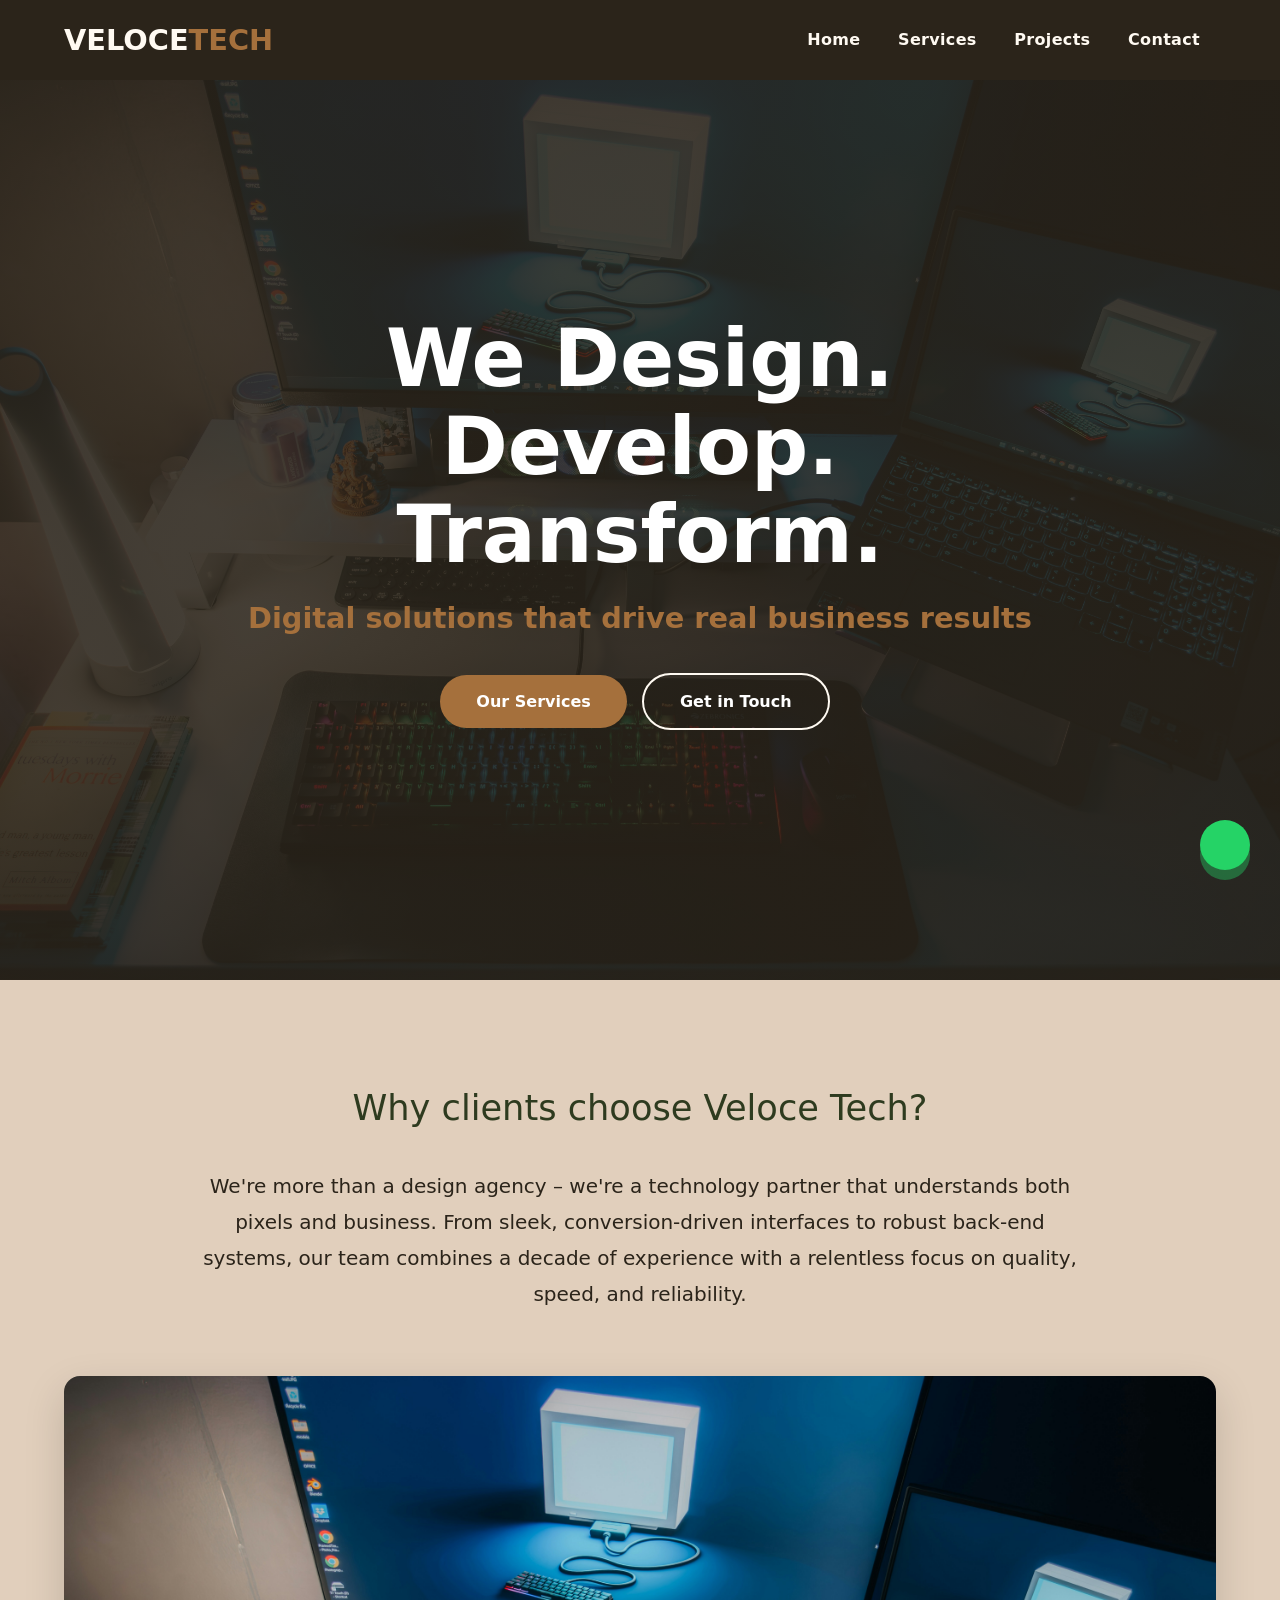
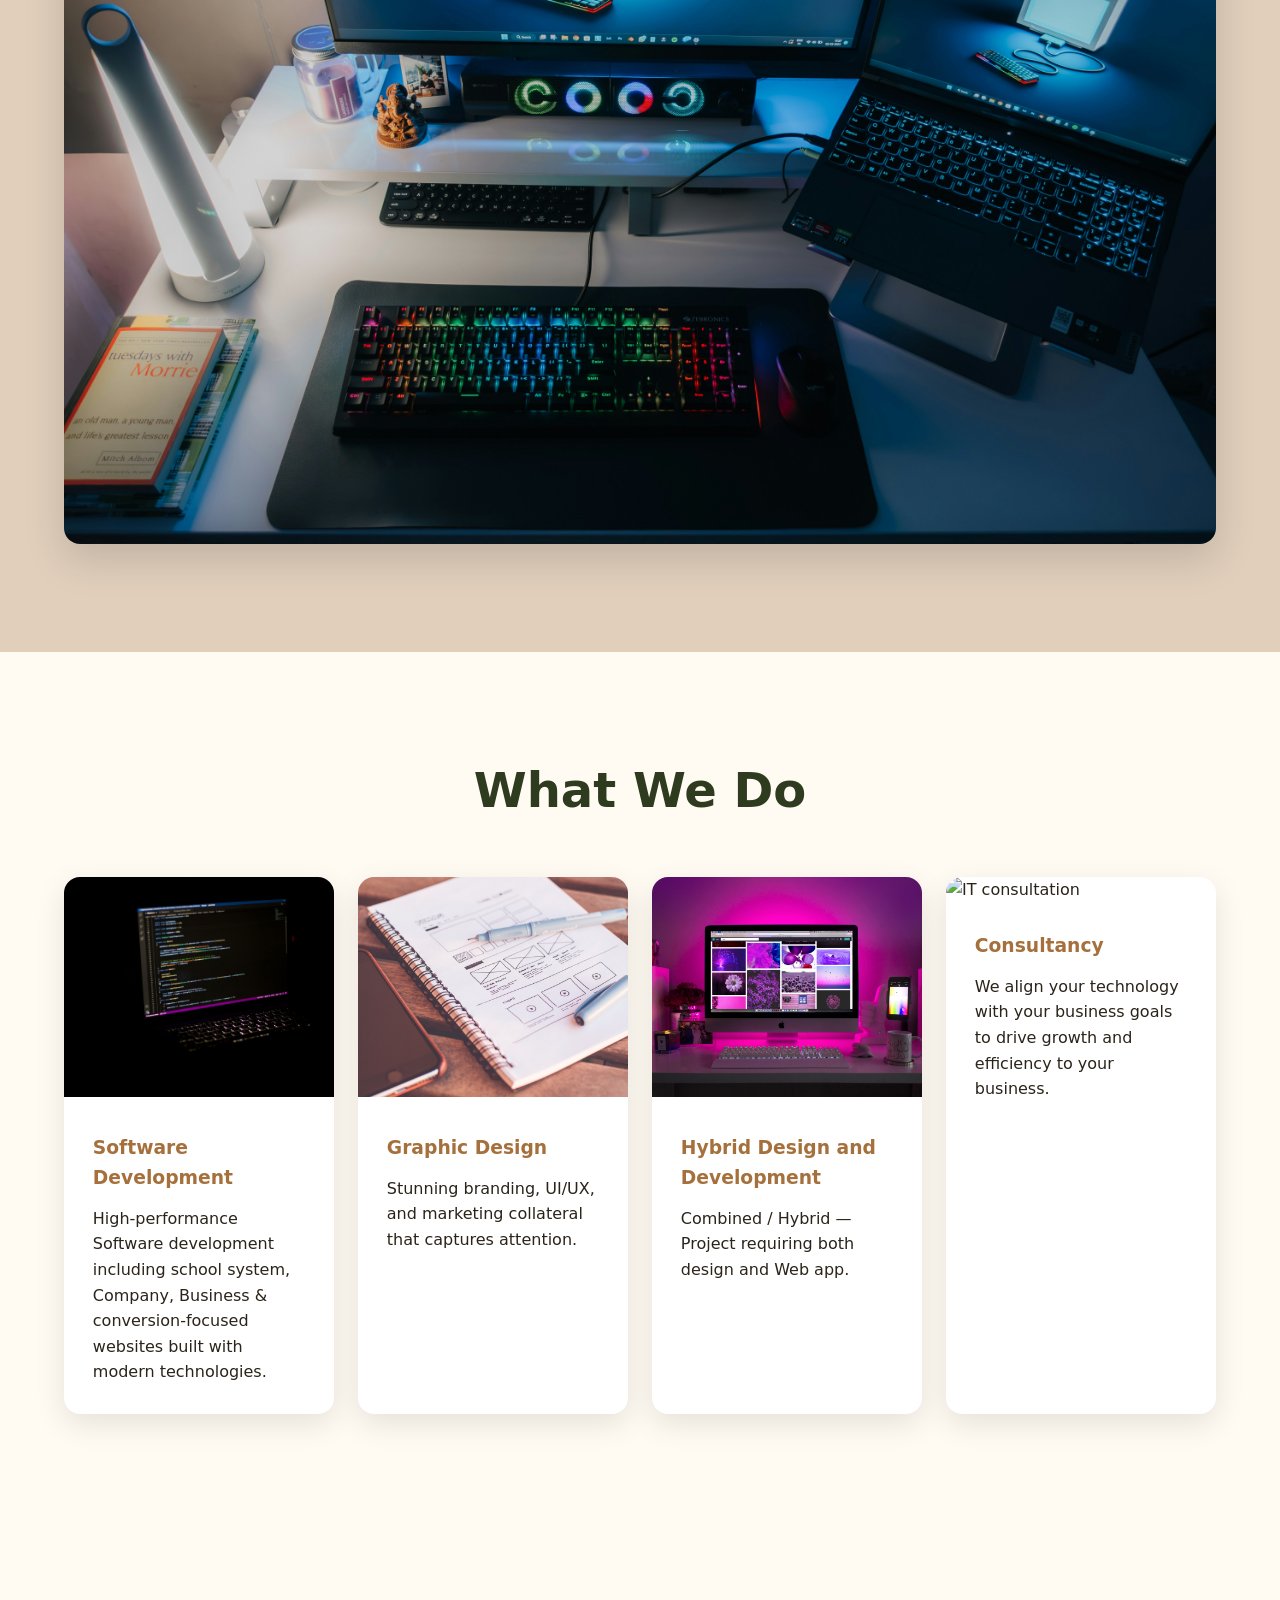
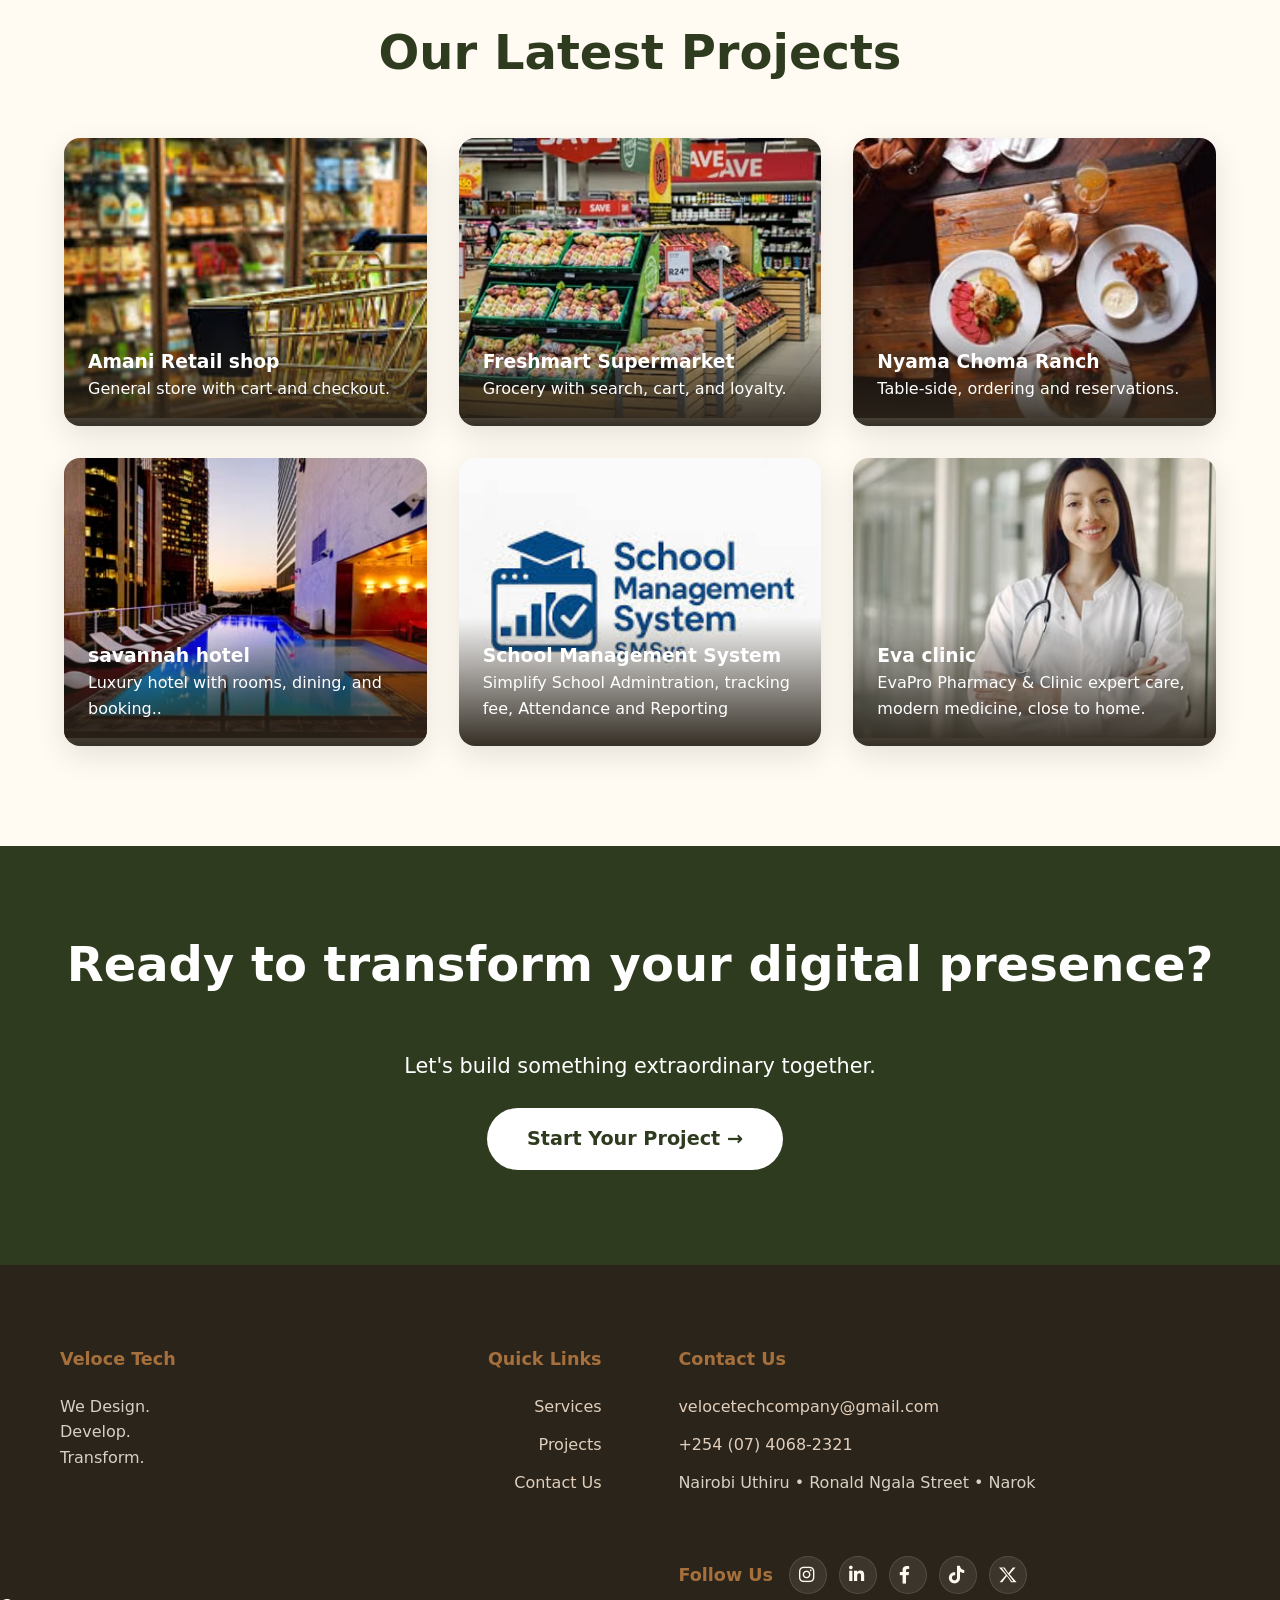
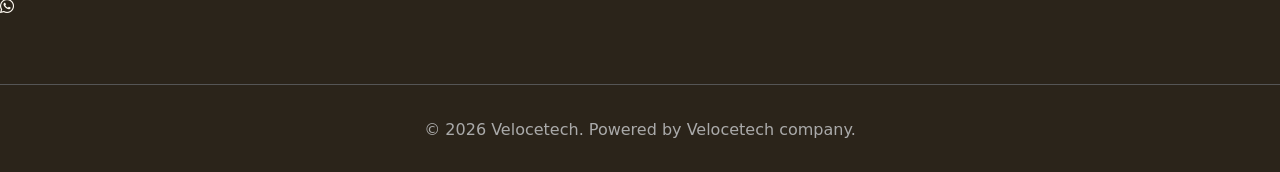
==== index.html @ a3a19975 "Update index.html" ====
<!DOCTYPE html>
<html lang="en">
    <head>
        <meta charset="UTF-8">
        <meta name="viewport" content="width=device-width, initial-scale=1.0">

        
        <!--PRIMARY SEO-->
        <title>Veloce Tech Company</title>
        <meta name="description" content="Veloce Tech delivers custom website development, graphic design, and digital transformation. Modern web solutions for African businesses." />
        <meta name="keywords" content="web development, graphic design, digital agency, Kenya, Nairobi, website design, Veloce Tech" />
        <meta name="author" content="Veloce Tech Company"/>
        <meta name="robots" content="index, follow" />
        <link rel="canonical" href="https://velocetechcompany.com/" />
        <link rel="icon" type="image/jpeg" href="images/veloce log (1).jpeg">
        <!-- Open Graph / Facebook -->
        <meta property="og:title" content="Veloce Tech · Digital Innovation Studio" />
        <meta property="og:description" content="Custom websites, graphic design, and digital transformation. We build beautiful, functional experiences that drive results." />
        <meta property="og:type" content="website" />
        <meta property="og:url" content="https://velocetechcompany.com/" />
        <meta property="og:image" content="images/images/veloce log (1).jpeg" />
        <!-- Twitter Card -->
        <meta name="twitter:card" content="summary_large_image" />
        <meta name="twitter:title" content="Veloce Tech · Digital Innovation Studio" />
        <meta name="twitter:description" content="Modern website design, development, and branding. Let's build your digital presence." />
        <meta name="twitter:image" content="images/images/veloce log (1).jpeg" />
        <!-- Structured Data -->
        <script type="application/ld+json">
      {
      "@context": "https://schema.org",
      "@type": "Organization",
      "name": "Veloce Tech Company",
      "url": "https://velocetechcompany.com/",
      "description": "Veloce Tech delivers custom website development, graphic design, and digital transformation solutions.",
      "sameAs": []
     }
      </script>
      <link href="https://fonts.googleapis.com/css2?family=Playfair+Display:wght@400;500;600;700;800;900&family=Poppins:wght@300;400;500;600;700&display=swap" rel="stylesheet">
      <link rel="stylesheet" href="https://cdnjs.cloudflare.com/ajax/libs/font-awesome/6.0.0-beta3/css/all.min.css">
      <link rel="icon" type="image/jpeg" href="images/veloce log (1).jpeg">
      <link rel="apple-touch-icon" href="images/veloce log (1).jpeg">
      <link rel="stylesheet" href="style.css">

    </head>
    <body>
        <!-- NAVBAR -->
        <header>
            <nav>
                <a href="index.html" class="logo">VELOCE<span>TECH</span></a>
                
                <ul class="nav-links">
                    <li><a href="index.html">Home</a></li>
                    <li><a href="#services">Services</a></li>
                    <li><a href="#projects">Projects</a></li>
                    <li><a href="contact.html">Contact</a></li>
                </ul>
                
                <div class="hamburger" onclick="toggleMobileMenu()">☰</div>
            </nav>
            
            <!-- Mobile Menu -->
            <div class="mobile-menu" id="mobileMenu" style="display:none;">
                <ul>
                    <li><a href="index.html" onclick="toggleMobileMenu()">Home</a></li>
                    <li><a href="#services" onclick="toggleMobileMenu()">Services</a></li>
                    <li><a href="#projects" onclick="toggleMobileMenu()">Projects</a></li>
                    <li><a href="contact.html" onclick="toggleMobileMenu()">Contact</a></li>
                </ul>
            </div>
        </header>

        <!-- HERO -->
        <section class="hero">
            <div class="hero-content">
                <h1>We Design.<br>Develop.<br>Transform.</h1>
                <p class="slogan">Digital solutions that drive real business results</p>
                <div>
                    <a href="#services" class="cta-btn">Our Services</a>
                    <a href="contact.html" class="cta-btn outline">Get in Touch</a>
                </div>
            </div>
        </section>

        <!-- WHY CHOOSE US -->
        <section class="why-section">
            <div class="why-title">Why clients choose Veloce Tech?</div>
            <p style="max-width: 900px; margin: 0 auto 4rem; text-align: center; font-size: 1.25rem; line-height: 1.8;">
                We're more than a design agency – we're a technology partner that understands both pixels and business. 
                From sleek, conversion-driven interfaces to robust back-end systems, our team combines a decade of experience 
                with a relentless focus on quality, speed, and reliability.
            </p>
            
            <div style="text-align:center;">
                <img src="images/bigimage.jpg" alt="Team working" style="max-width:100%; border-radius:16px; box-shadow:0 15px 40px rgba(0,0,0,0.15);">
            </div>
        </section>

        <!-- WHAT WE DO -->
        <section id="services">
            <h2>What We Do</h2>
            <div class="services-grid">
                <div class="service-card">
                    <img src="images/software.jpg" alt="Web Development">
                    <div class="card-content">
                        <h3 style="color:var(--accent); margin-bottom:0.8rem;">Software Development</h3>
                        <p>High-performance Software development including school system, Company, Business & conversion-focused websites built with modern technologies.</p>
                    </div>
                </div>
                
                <div class="service-card">
                    <img src="images/graphic.avif" alt="Graphic Design">
                    <div class="card-content">
                        <h3 style="color:var(--accent); margin-bottom:0.8rem;">Graphic Design</h3>
                        <p>Stunning branding, UI/UX, and marketing collateral that captures attention.</p>
                    </div>
                </div>
                
                <div class="service-card">
                    <img src="images/combined hybrid.avif" alt="Digital Transformation">
                    <div class="card-content">
                        <h3 style="color:var(--accent); margin-bottom:0.8rem;">Hybrid Design and Development</h3>
                        <p>Combined / Hybrid — Project requiring both design and Web app.</p>
                    </div>
                </div>
                <div class="service-card">
                    <img src="https://encrypted-tbn0.gstatic.com/images?q=tbn:ANd9GcTPv1HpSyHPZezqAM5Tgz5zdzbuOzQ2JMNt_2i53rzcEA&s=10" alt="IT consultation">
                    <div class="card-content">
                        <h3 style="color:var(--accent); margin-bottom:0.8rem;">Consultancy</h3>
                        <p>We align your technology with your business goals to drive growth and efficiency to your business.</p>
                    </div>
                </div>
            </div>
        </section>

        <!-- LATEST PROJECTS -->
        <section class="projects" id="projects">
            <h2>Our Latest Projects</h2>
            <div class="projects-grid">
                <div class="project-card">
                    <a href="https://velocetech254.github.io/velocetecompany/amani-retail.html "><img src="images/aman.jpg" alt="Project 1"></a>
                    <div class="project-overlay">
                        <h3>Amani Retail shop</h3>
                        <p>General store with cart and checkout.</p>
                    </div>
                </div>
                
                <div class="project-card">
                    <a href="https://velocetech254.github.io/velocetecompany/freshmart.html"><img src="images/freshmartssuper.avif" alt="Project 2"></a>
                    <div class="project-overlay">
                        <h3>Freshmart Supermarket</h3>
                        <p>Grocery with search, cart, and loyalty.</p>
                    </div>
                </div>
                
                <div class="project-card">
                    <a href="https://velocetech254.github.io/velocetecompany/nyamachoma-ranch.html"><img src="images/nyamachoma point.avif" alt="Project 3"></a>
                    <div class="project-overlay">
                      <h3>Nyama Choma Ranch</h3>
                       <p>Table-side, ordering and reservations.</p>
                    </div>
                </div>


                <div class="project-card">
                    <a href="./Savannah-Pride-Hotel.html"><img src="images/savvana.avif" alt="Project 3"></a>
                    <div class="project-overlay">
                      <h3>savannah hotel</h3>
                       <p>Luxury hotel with rooms, dining, and booking..</p>
                    </div>
                </div>


                <div class="project-card">
                    <a href="https://edjacra.github.io/SchoolPro-Ke---Website---Copy/index.html"><img src="images/schoolSoftware.jpg" alt="Project 3"></a>
                    <div class="project-overlay">
                      <h3>School Management System</h3>
                       <p>Simplify School Admintration, tracking fee, Attendance and Reporting</p>
                    </div>
                </div>


                <div class="project-card">
                    <a href="./Afya-First-Hospital.html"><img src="images/hospital.avif" alt="Project 3"></a>
                    <div class="project-overlay">
                      <h3>Eva clinic</h3>
                       <p>EvaPro Pharmacy & Clinic expert care, modern medicine, close to home.</p>
                    </div>
                </div>


            </div>
        </section>

        <!-- CTA -->
        <section style="background:var(--green); color:white; text-align:center; padding:80px 5%;">
            <h2 style="color:white;">Ready to transform your digital presence?</h2>
            <p style="font-size:1.3rem; max-width:700px; margin:1.5rem auto;">Let's build something extraordinary together.</p>
            <a href="contact.html" class="cta-btn" style="background:white; color:var(--green); font-size:1.2rem; padding:16px 40px;">Start Your Project →</a>
        </section>

        <!-- FOOTER -->
        <footer>
            <div class="footer-content">
                <div class="footer-column">
                    <div class="footer-col">
                        <h3>Veloce Tech</h3>
                        <p>We Design.<br>Develop.<br>Transform.</p>
                    </div>
                    
                    <div class="footer-col">
                        <h3>Quick Links</h3>
                        <a href="#services">Services</a>
                        <a href="#projects">Projects</a>
                        <a href="contact.html">Contact Us</a>
                    </div>
                </div>

                <div class="footer-column">
                    <div class="footer-col">
                        <h3>Contact Us</h3>
                        <a href="mailto:velocetechcompany@gmail.com">velocetechcompany@gmail.com</a>
                        <a href="tel:+15551234567">+254 (07) 4068-2321</a>
                        <p>Nairobi Uthiru • Ronald Ngala Street • Narok</p>
                    </div>
                    
                    <div class="footer-col social-links">
                        <h3>Follow Us</h3>
                        <div class="social-icons">
                            <a href="https://www.instagram.com/velocetechcompany?igsh=dmxqd3Q2dGJ6Z2Np" aria-label="Instagram" target="_blank" rel="noopener noreferrer"><i class="fab fa-instagram"></i></a>
                            <a href="https://www.linkedin.com/posts/veloce-tech-company-linkedin-share-7455448643618140160-vapZ?utm_source=social_share_send&utm_medium=android_app&rcm=ACoAAFiPNXwBYVhj-1yFKb8E-V6tyEZtts3UXaU&utm_campaign=whatsapp" aria-label="LinkedIn" target="_blank" rel="noopener noreferrer"><i class="fab fa-linkedin-in"></i></a>
                            <a href="https://www.facebook.com/profile.php?id=61576404231383" aria-label="Facebook" target="_blank" rel="noopener noreferrer"><i class="fab fa-facebook-f"></i></a>
                            <a href="https://www.tiktok.com/@veloce_tech" aria-label="TikTok" target="_blank" rel="noopener noreferrer"><i class="fab fa-tiktok"></i></a>
                            <a href="https://x.com/veloce_tech" aria-label="X" target="_blank" rel="noopener noreferrer">
                                <svg class="x-icon" viewBox="0 0 24 24" aria-hidden="true" focusable="false">
                                    <path d="M18.901 2h3.68l-8.04 9.19L24 22h-7.406l-5.8-8.514L4.47 22H.79l8.61-9.84L0 2h7.594l5.243 7.766L18.901 2Zm-1.29 18.77h2.039L6.08 3.15H3.936l13.675 17.62Z"/>
                                </svg>
                            </a>
                        </div>
                    </div>
                </div>
            </div>


                <a href="https://wa.me/254740682321?text=Hello%20Veloce%20Tech%20Company%2C%20I%20would%20like%20to%20inquire%20about%20your%20services."
                  class="whatsapp-float"
                  target="_blank"
                  rel="noopener noreferrer">
                </a>
                <i class="fab fa-whatsapp"></i>

            <div class="copyright">
                © 2026 Velocetech. Powered by Velocetech company.
            </div>
        </footer>

        <script>
            function toggleMobileMenu() {
                const menu = document.getElementById('mobileMenu');
                if (menu.style.display === 'none' || menu.style.display === '') {
                    menu.style.display = 'block';
                } else {
                    menu.style.display = 'none';
                }
            }
            
            // Close mobile menu when clicking outside
            document.addEventListener('click', function(e) {
                const menu = document.getElementById('mobileMenu');
                const hamburger = document.querySelector('.hamburger');
                if (!menu.contains(e.target) && !hamburger.contains(e.target)) {
                    menu.style.display = 'none';
                }
            });
            
            // Smooth scrolling
            document.querySelectorAll('a[href^="#"]').forEach(anchor => {
                anchor.addEventListener('click', function(e) {
                    if (this.getAttribute('href') !== '#') {
                        e.preventDefault();
                        const target = document.querySelector(this.getAttribute('href'));
                        if (target) {
                            target.scrollIntoView({
                                behavior: 'smooth'
                            });
                        }
                    }
                });
            });
        </script>
    </body>
</html>
---- style.css ----
:root {
    --dark: #2B241A;
    --light: #FFFAF2;
    --beige: #E1CFBC;
    --green: #2E3B1F;
    --accent: #A5703C;
}

* {
    margin: 0;
    padding: 0;
    box-sizing: border-box;
}

body {
    font-family: 'Segoe UI', system-ui, sans-serif;
    background-color: var(--light);
    color: var(--dark);
    line-height: 1.6;
}

header {
    background-color: var(--dark);
    color: var(--light);
    position: sticky;
    top: 0;
    z-index: 1000;
}

nav {
    max-width: 1400px;
    margin: 0 auto;
    padding: 1rem 5%;
    display: flex;
    justify-content: space-between;
    align-items: center;
}

.logo {
    display: flex;
    align-items: center;
    font-size: 1.8rem;
    font-weight: 800;
    color: var(--light);
    text-decoration: none;
}

.logo span {
    color: var(--accent);
}

.nav-links {
    display: flex;
    align-items: center;
    gap: 0.35rem;
    list-style: none;
}

.nav-links li {
    display: flex;
}

.nav-links a {
    position: relative;
    padding: 0.7rem 1rem;
    color: var(--light);
    text-decoration: none;
    font-weight: 600;
    letter-spacing: 0.02em;
    border-radius: 8px;
    transition: color 0.25s ease, background-color 0.25s ease, transform 0.25s ease;
}

.nav-links a:hover,
.nav-links a:focus-visible,
.nav-links a.active {
    color: var(--light);
    background: rgba(165, 112, 60, 0.18);
    transform: translateY(-2px);
}

.nav-links a::after {
    content: "";
    position: absolute;
    left: 1rem;
    right: 1rem;
    bottom: 0.45rem;
    height: 2px;
    border-radius: 2px;
    background: var(--accent);
    transform: scaleX(0);
    transform-origin: center;
    transition: transform 0.25s ease;
}

.nav-links a:hover::after,
.nav-links a:focus-visible::after,
.nav-links a.active::after {
    transform: scaleX(1);
}

.mobile-menu {
    display: none;
    background: rgba(43, 36, 26, 0.98);
    position: absolute;
    top: calc(100% + 0.5rem);
    right: clamp(16px, 5vw, 60px);
    left: auto;
    width: min(260px, calc(100vw - 32px));
    border: 1px solid rgba(255, 255, 255, 0.12);
    border-radius: 12px;
    padding: 0.5rem;
    box-shadow: 0 16px 40px rgba(0,0,0,0.25);
}

.hero {
    background: linear-gradient(rgba(43,36,26,0.85), rgba(43,36,26,0.85)), url('images/bigimage.jpg') center/cover no-repeat;
    height: 100vh;
    min-height: 650px;
    display: flex;
    align-items: center;
    color: white;
    text-align: center;
}

.hero-content {
    max-width: 900px;
    margin: 0 auto;
    padding: 0 5%;
}

.hero h1 {
    font-size: clamp(2.5rem, 8vw, 5rem);
    margin-bottom: 1rem;
    line-height: 1.1;
}

.hero .slogan {
    font-size: 1.8rem;
    color: var(--accent);
    margin-bottom: 2rem;
    font-weight: 600;
}

.cta-btn {
    display: inline-block;
    padding: 14px 36px;
    background: var(--accent);
    color: white;
    border-radius: 50px;
    text-decoration: none;
    font-weight: 600;
    margin: 0 10px 15px 0;
    transition: all 0.3s;
}

.cta-btn:hover {
    transform: translateY(-5px);
    box-shadow: 0 10px 20px rgba(165,112,60,0.3);
}

.cta-btn.outline {
    background: transparent;
    border: 2px solid var(--light);
}

section {
    padding: 100px 5%;
    max-width: 1400px;
    margin: 0 auto;
}

h2 {
    font-size: 3rem;
    text-align: center;
    margin-bottom: 3rem;
    color: var(--green);
}

.why-section {
    background: var(--beige);
}

.why-title {
    font-size: 2.2rem;
    color: var(--green);
    text-align: center;
    margin-bottom: 2rem;
}

.services-grid {
    display: grid;
    grid-template-columns: repeat(4, minmax(0, 1fr));
    gap: 1.5rem;
}

.service-card {
    background: white;
    border-radius: 16px;
    overflow: hidden;
    box-shadow: 0 10px 30px rgba(0,0,0,0.1);
    transition: transform 0.4s;
}

.service-card:hover {
    transform: translateY(-15px);
}

.service-card img {
    width: 100%;
    height: 220px;
    object-fit: cover;
}

.card-content {
    padding: 1.8rem;
}

.projects {
    background: var(--light);
}

.projects-grid {
    display: grid;
    grid-template-columns: repeat(auto-fit, minmax(350px, 1fr));
    gap: 2rem;
}

.project-card {
    border-radius: 16px;
    overflow: hidden;
    box-shadow: 0 10px 30px rgba(0,0,0,0.1);
    position: relative;
}

.project-card img {
    width: 100%;
    height: 280px;
    object-fit: cover;
    transition: transform 0.5s;
}

.project-card:hover img {
    transform: scale(1.08);
}

.project-overlay {
    position: absolute;
    bottom: 0;
    left: 0;
    right: 0;
    background: linear-gradient(transparent, rgba(43,36,26,0.95));
    color: white;
    padding: 1.5rem;
}

footer {
    background: var(--dark);
    color: var(--light);
    padding: clamp(48px, 7vw, 80px) 0 30px;
}

.footer-content {
    width: 100%;
    max-width: 1400px;
    margin: 0 auto;
    padding: 0 clamp(20px, 5vw, 60px);
    display: grid;
    grid-template-columns: minmax(0, 1fr) minmax(0, 1fr);
    gap: clamp(32px, 6vw, 80px);
    align-items: start;
}

.footer-column {
    display: grid;
    grid-template-columns: repeat(0, minmax(0, 1fr));
    gap: clamp(24px, 5vw, 60px);
    align-items: start;
}

.footer-column:first-child {
    grid-template-columns: minmax(0, 1fr) auto;
}

.footer-col {
    min-width: 0;
}

.footer-col h3 {
    color: var(--accent);
    margin-bottom: 1.25rem;
    font-size: 1.1rem;
}

.footer-col a {
    color: var(--beige);
    text-decoration: none;
    display: block;
    margin-bottom: 0.8rem;
    transition: color 0.3s ease, transform 0.3s ease;
}

.footer-col a:hover {
    color: var(--accent);
    transform: translateX(4px);
}

.footer-column:first-child .footer-col:last-child {
    margin-left: auto;
    text-align: right;
}
.social-links {
    display: flex;
    align-items: center;
    gap: 1rem;
}

.social-links h3 {
    margin: 0;
}
.social-links .social-icons {
    display: flex;
    flex-wrap: wrap;
    gap: 0.75rem;
    justify-content: flex-end;
}

.social-links .social-icons a {
    display: inline-flex;
    align-items: center;
    justify-content: center;
    width: 38px;
    height: 38px;
    margin: 0;
    color: var(--light);
    background: rgba(255, 255, 255, 0.08);
    border: 1px solid rgba(255, 255, 255, 0.12);
    border-radius: 50%;
    transform: none;
    transition: background-color 0.25s ease, color 0.25s ease, transform 0.25s ease;
}

.social-links .social-icons a:hover,
.social-links .social-icons a:focus-visible {
    color: var(--accent);
    background: rgba(165, 112, 60, 0.18);
    transform: translateY(-3px);
}

.social-links .social-icons i,
.social-links .social-icons .x-icon {
    width: 1.1rem;
    height: 1.1rem;
    font-size: 1.1rem;
}

.social-links .social-icons .x-icon path {
    fill: currentColor;
}

.footer-col p {
    color: #d7d0c4;
}

.whatsapp-float {
position: fixed;
bottom: 30px;
right: 30px;
display: flex;
flex-direction: column;
gap: 15px;
z-index: 1000;
background: #25d366;
width: 50px;
height: 50px;
border-radius: 50%;
align-items: center;
justify-content: center;
font-size: 2rem;
color: white;
box-shadow: 0 10px rgba(37, 211, 102, 0.4);
transition: 0.3s;
}


.copyright {
    text-align: center;
    margin-top: 4rem;
    padding-top: 2rem;
    border-top: 1px solid #555;
    color: #aaa;
}

.hamburger {
    display: none;
    font-size: 1.8rem;
    cursor: pointer;
    color: var(--light);
}

@media (max-width: 768px) {
    .nav-links {
        display: none;
    }
    
    .hamburger {
        display: block;
    }
    
    .mobile-menu {
        display: block;
    }
    
    .mobile-menu ul {
        list-style: none;
    }
    
    .mobile-menu a {
        display: block;
        padding: 12px 16px;
        color: var(--light);
        border-radius: 8px;
        transition: background-color 0.2s ease, color 0.2s ease;
    }

    .mobile-menu a:hover {
        background: rgba(165, 112, 60, 0.15);
        color: var(--accent);
    }

    .services-grid {
        grid-template-columns: repeat(2, minmax(0, 1fr));
    }

    .service-card img {
        height: 180px;
    }

    .footer-content {
        grid-template-columns: 1fr;
        gap: 2rem;
        padding: 0 20px;
    }

    .footer-column:first-child {
        grid-template-columns: repeat(2, minmax(0, 1fr));
    }

    .footer-column:last-child {
        grid-template-columns: 1fr;
        gap: 2rem;
    }

    .copyright {
        margin-top: 2.5rem;
        padding-inline: 20px;
    }
}
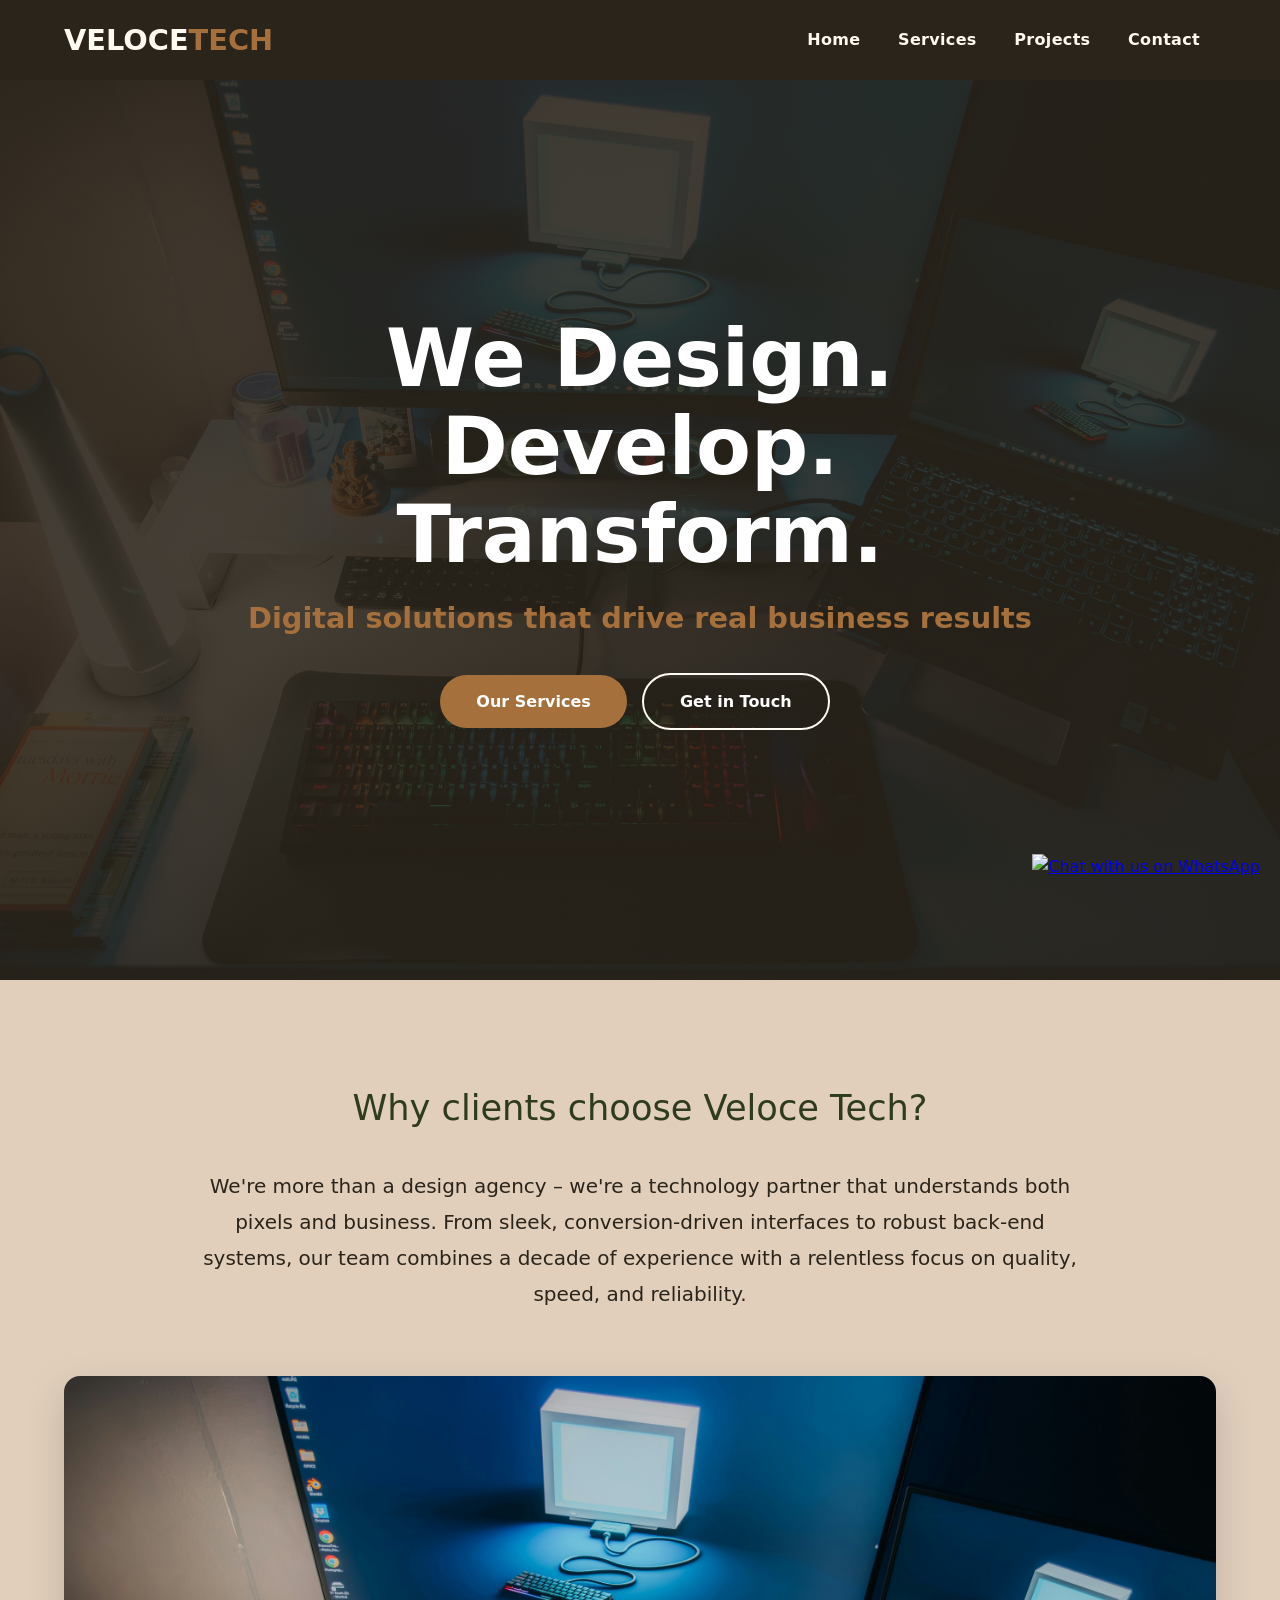
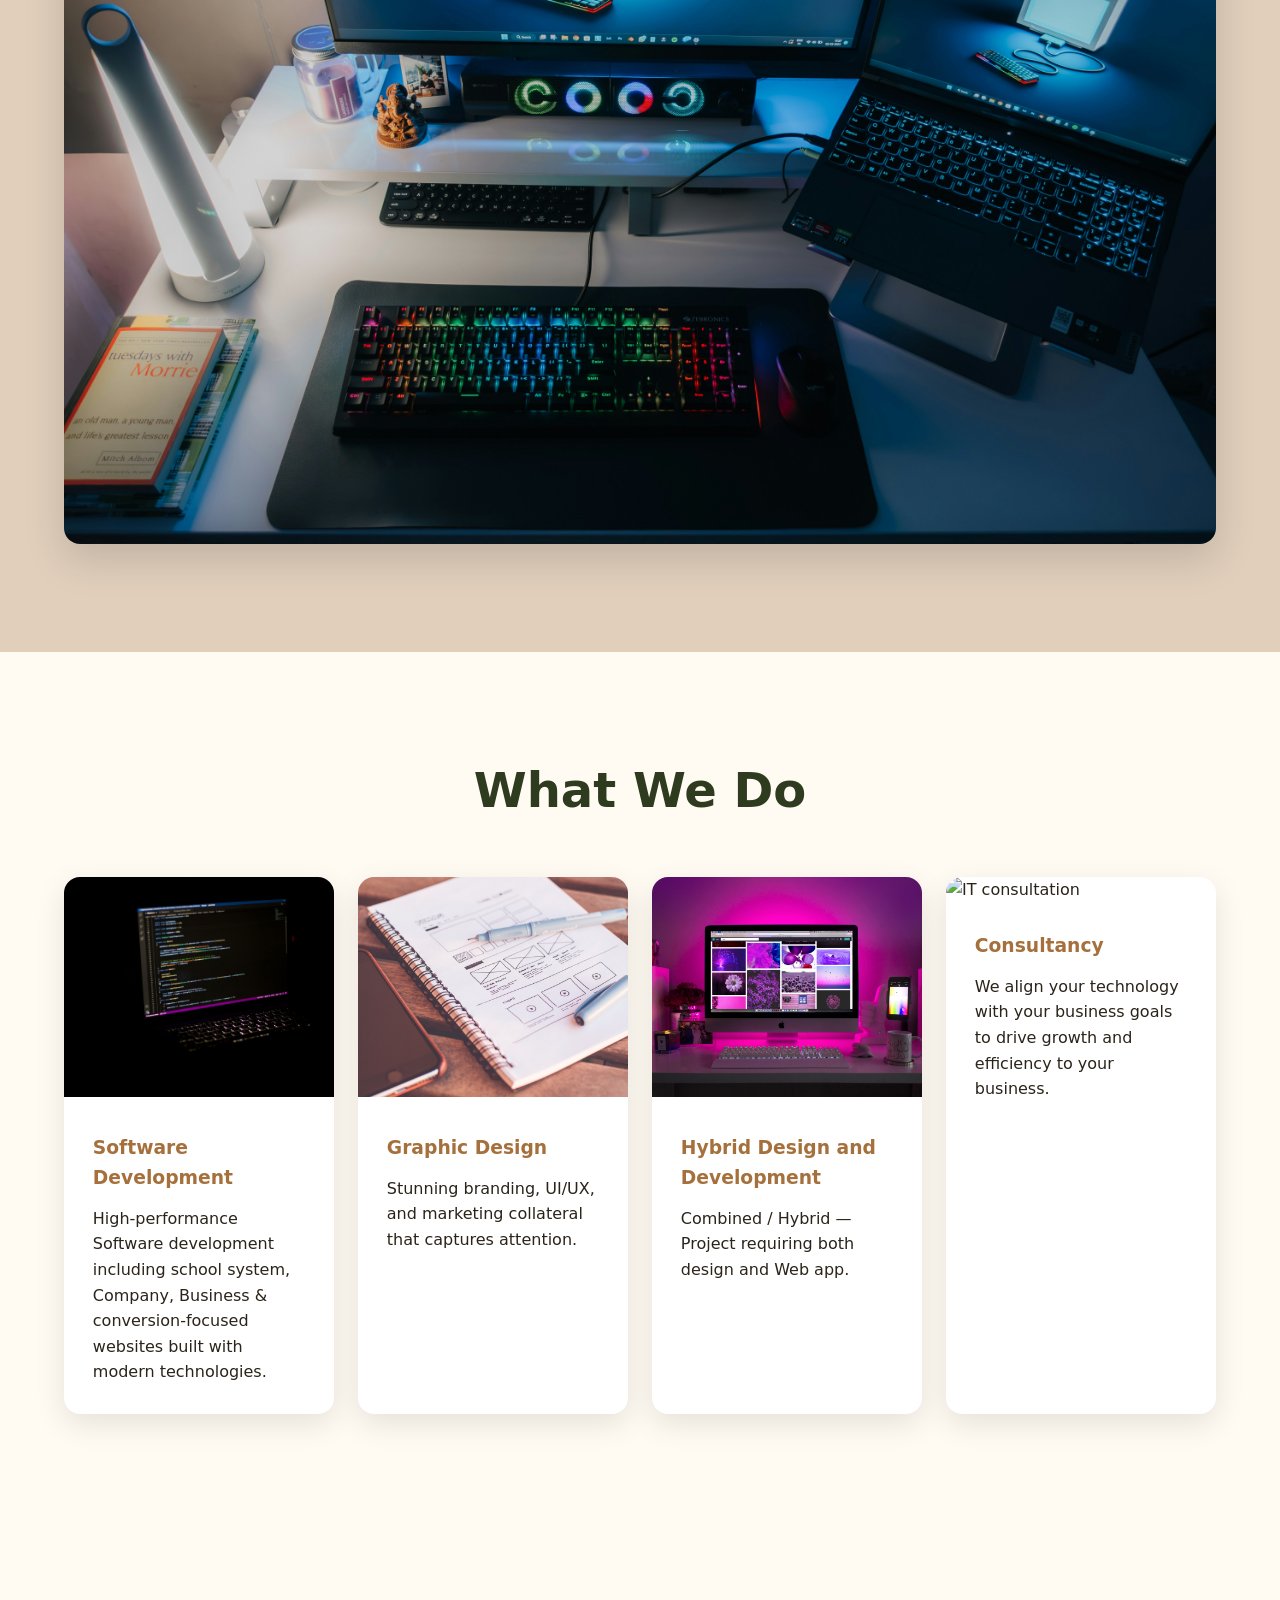
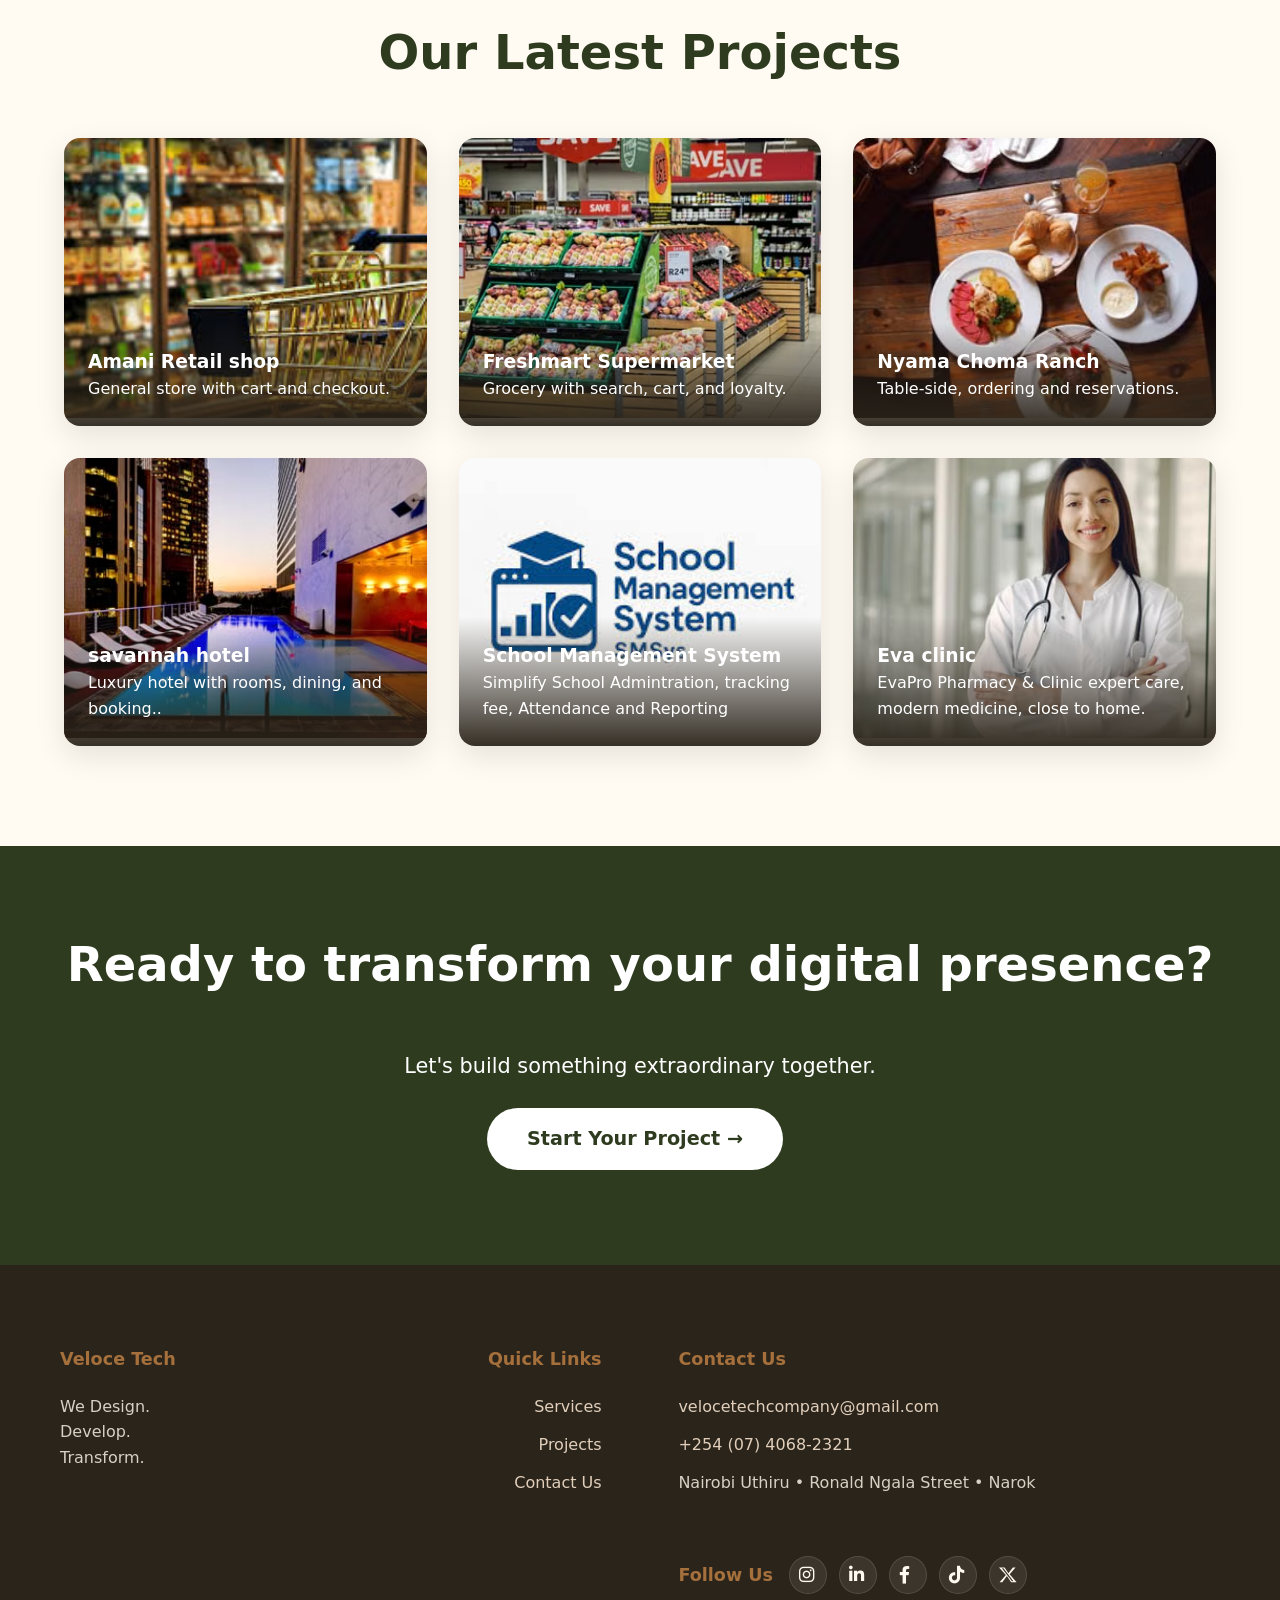
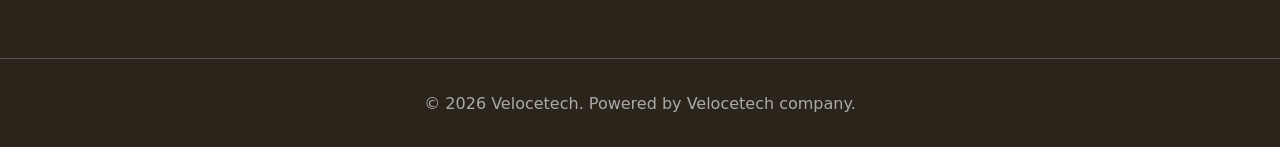
==== commit 02daeefa: "Update index.html" ====
--- a/index.html
+++ b/index.html
@@ -239,15 +239,9 @@
                     </div>
                 </div>
             </div>
-
-
-                <a href="https://wa.me/254740682321?text=Hello%20Veloce%20Tech%20Company%2C%20I%20would%20like%20to%20inquire%20about%20your%20services."
-                  class="whatsapp-float"
-                  target="_blank"
-                  rel="noopener noreferrer">
-                </a>
-                <i class="fab fa-whatsapp"></i>
-
+            <a href="https://wa.me/1234567890" target="_blank" style="position: fixed; bottom: 20px; right: 20px; z-index: 1000;">
+  <img src="https://upload.wikimedia.org/wikipedia/commons/6/6b/WhatsApp.svg" alt="Chat with us on WhatsApp" width="60" height="60">
+</a>
             <div class="copyright">
                 © 2026 Velocetech. Powered by Velocetech company.
             </div>
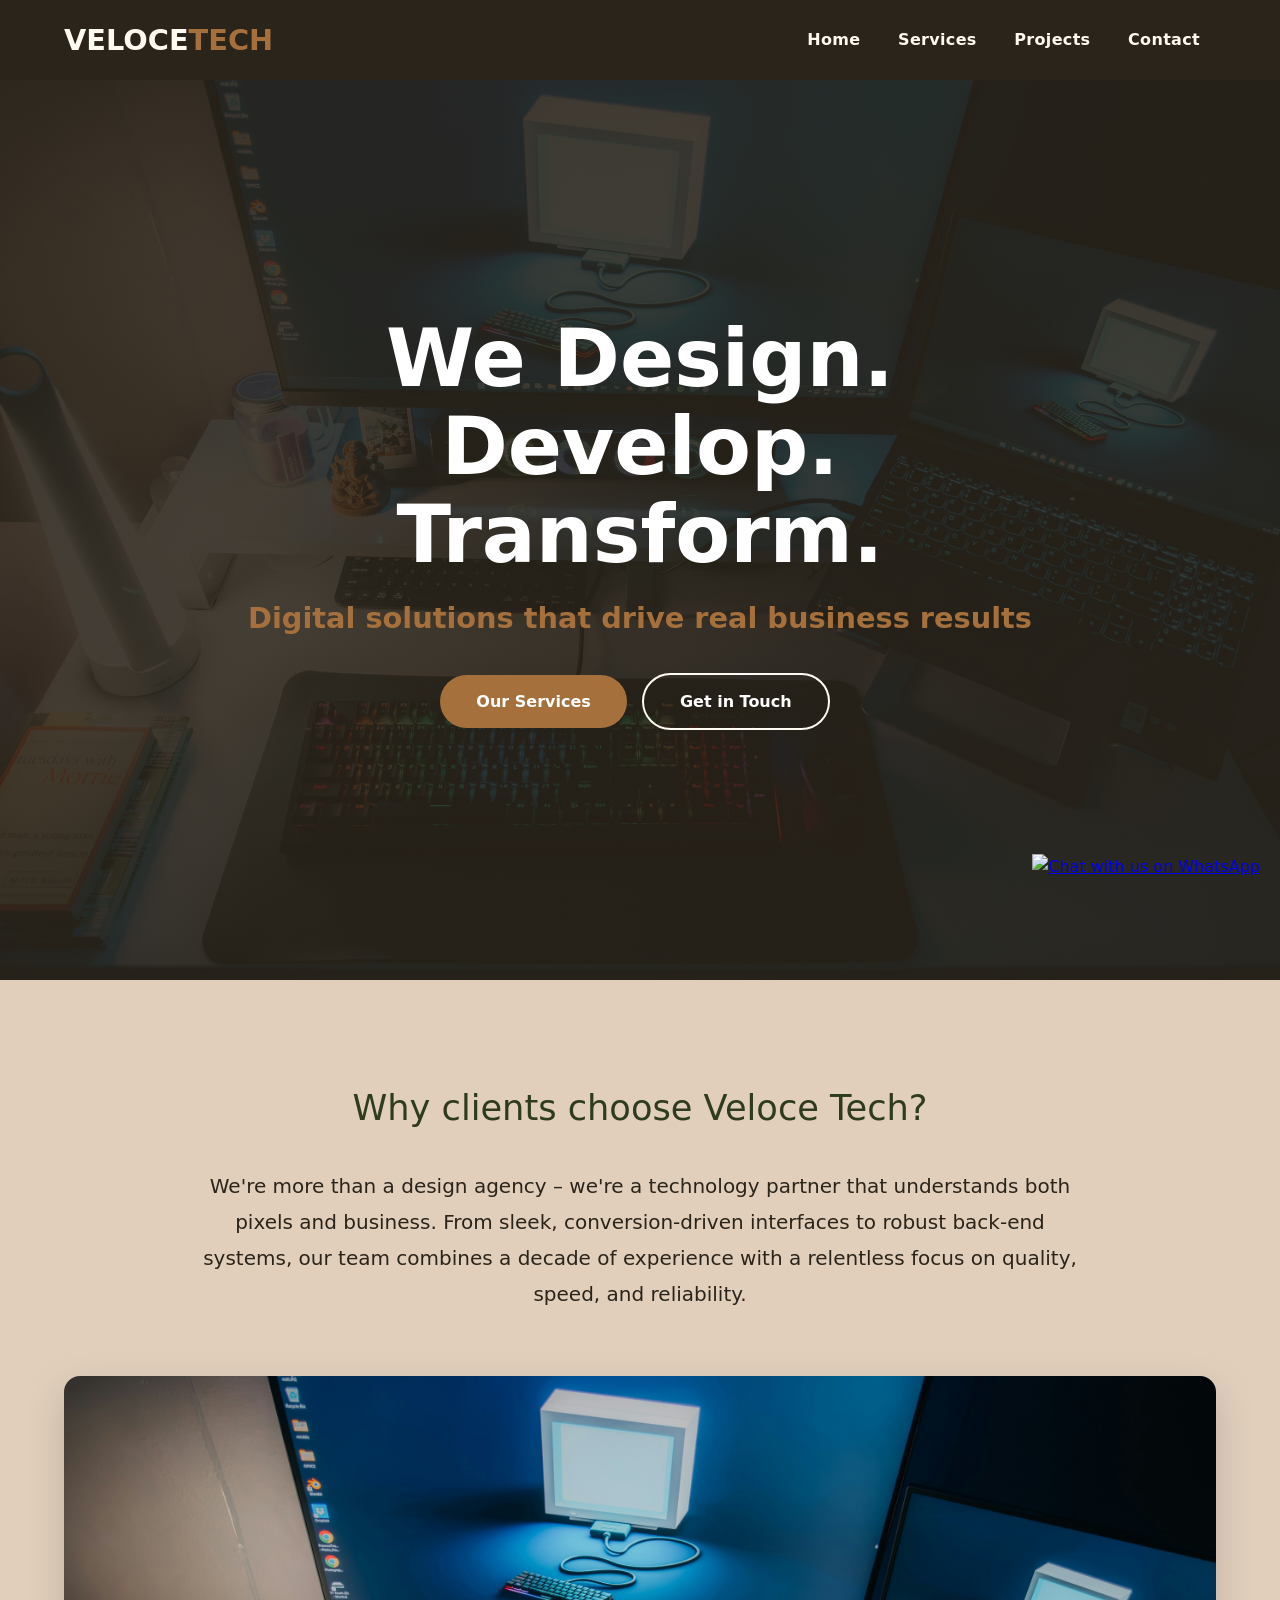
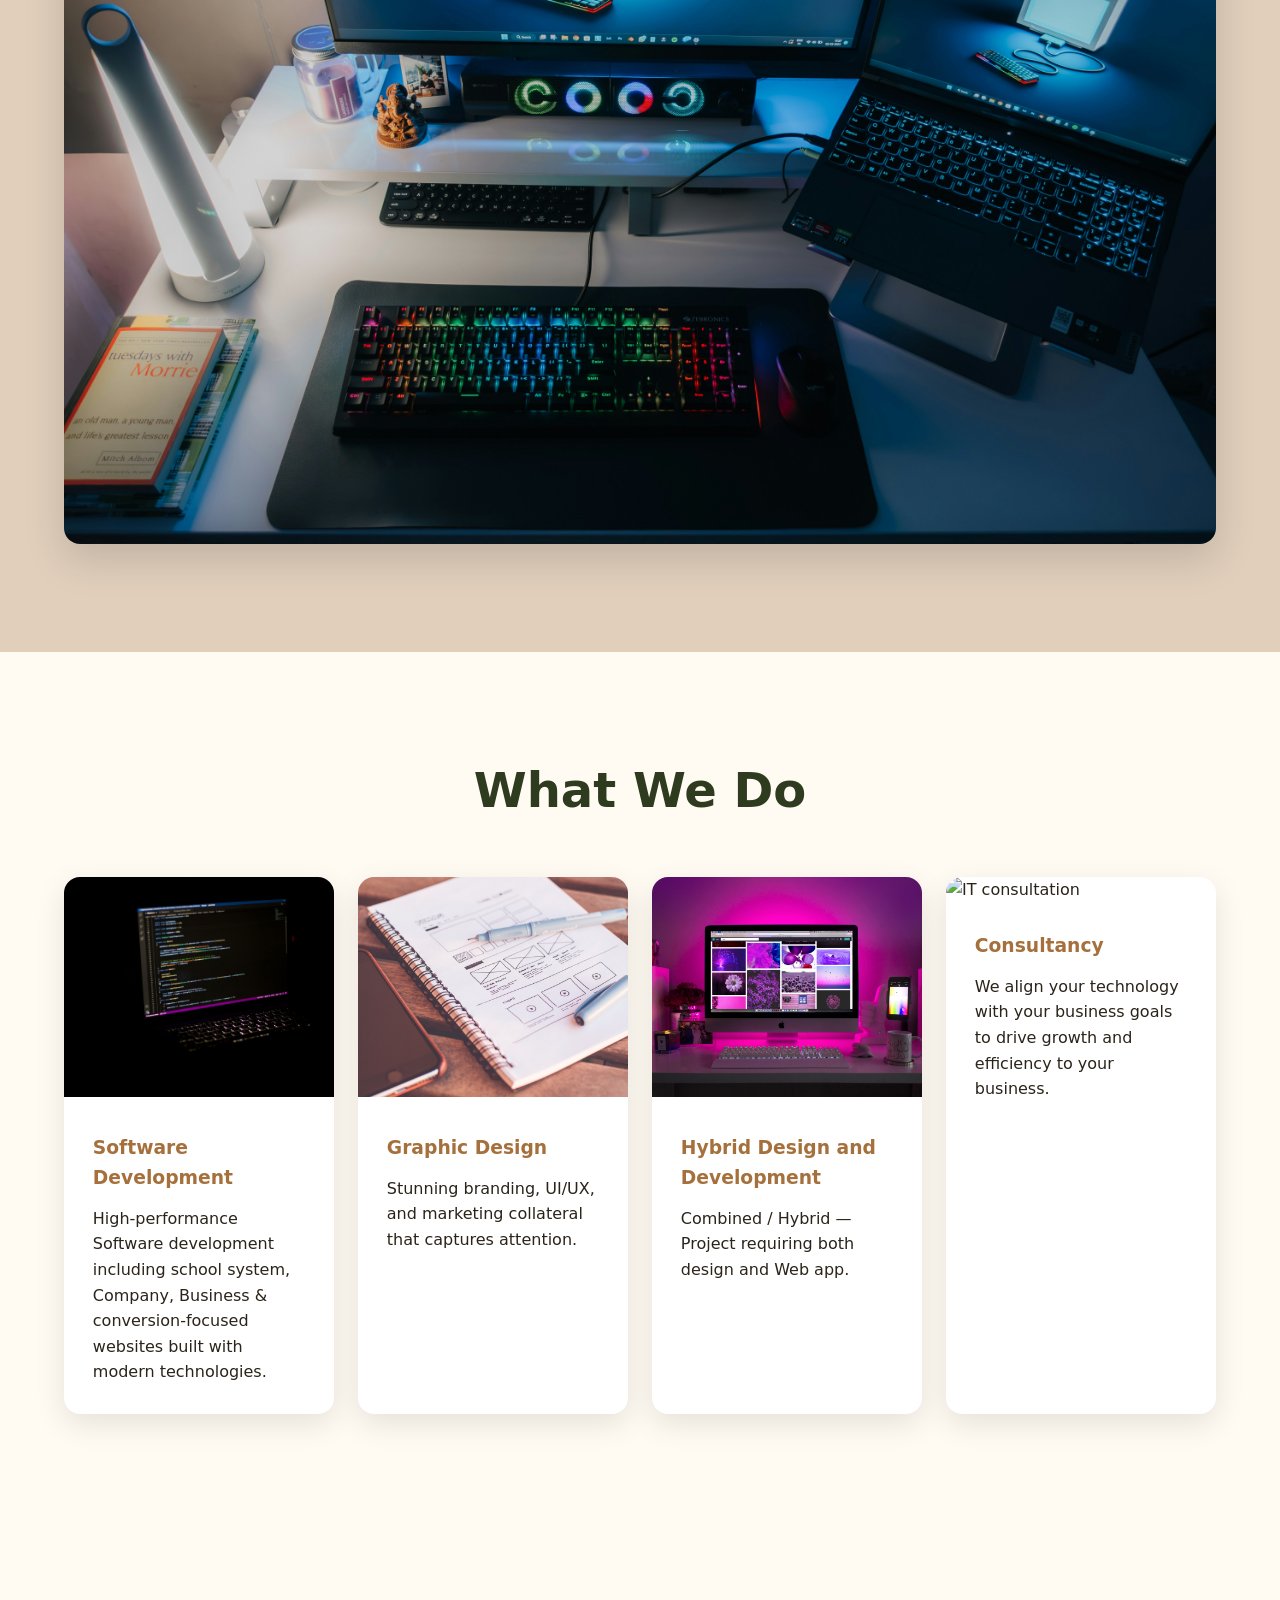
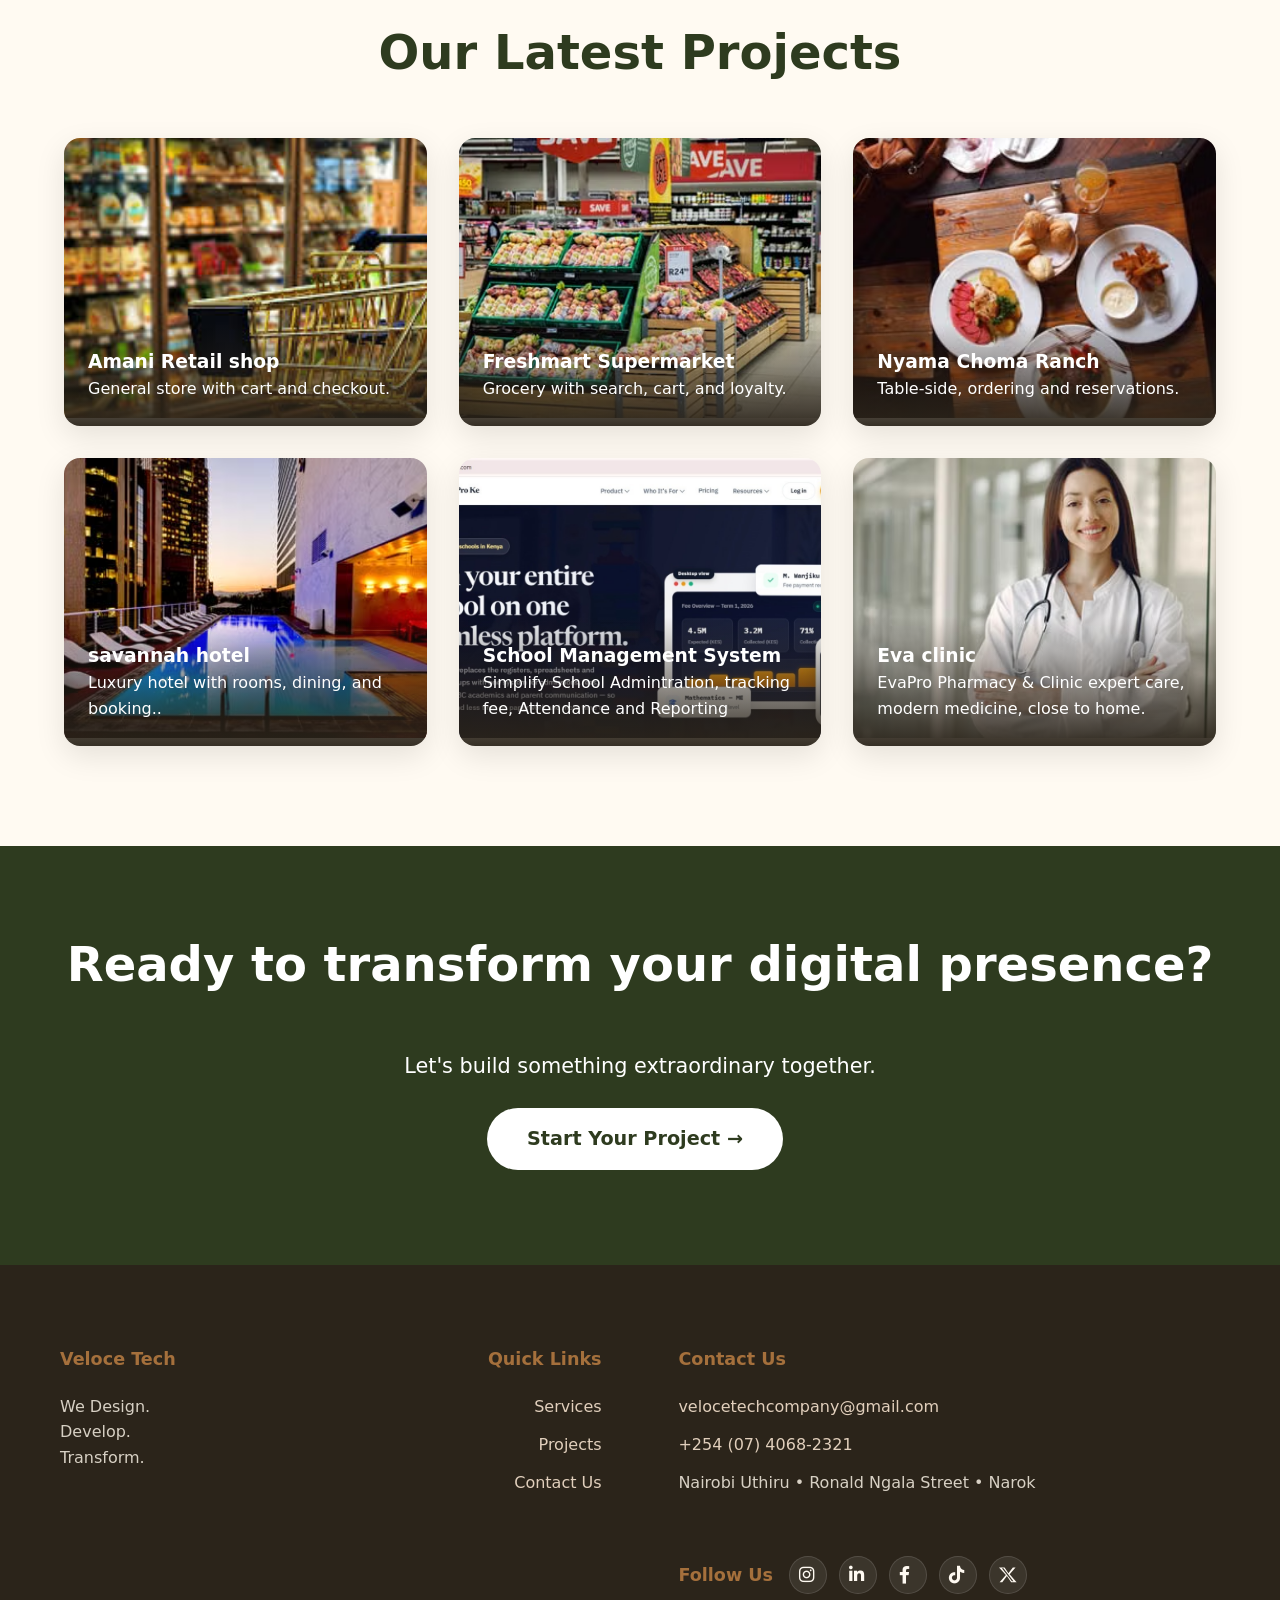
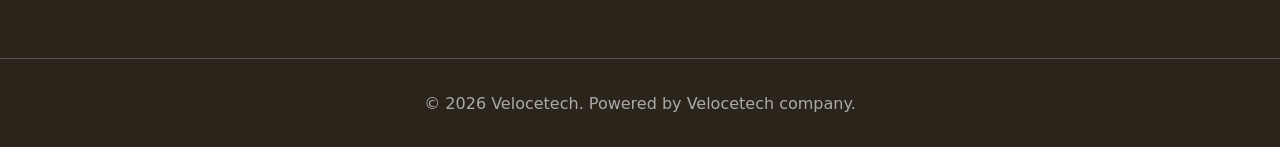
==== commit 37890f50: "Update index.html" ====
--- a/index.html
+++ b/index.html
@@ -13,6 +13,12 @@
         <meta name="robots" content="index, follow" />
         <link rel="canonical" href="https://velocetechcompany.com/" />
         <link rel="icon" type="image/jpeg" href="images/veloce log (1).jpeg">
+        <!-- For Apple iOS Home Screens (iPhone/iPad) -->
+        <link rel="apple-touch-icon" sizes="180x180" href="veloce log (1).jpeg">
+
+        <!-- For Android Home Screens & Browser Recommendation Grids (Via Web App Manifest) -->
+        <link rel="manifest" href="veloce log (1).jpeg">
+
         <!-- Open Graph / Facebook -->
         <meta property="og:title" content="Veloce Tech · Digital Innovation Studio" />
         <meta property="og:description" content="Custom websites, graphic design, and digital transformation. We build beautiful, functional experiences that drive results." />
@@ -40,7 +46,6 @@
       <link rel="icon" type="image/jpeg" href="images/veloce log (1).jpeg">
       <link rel="apple-touch-icon" href="images/veloce log (1).jpeg">
       <link rel="stylesheet" href="style.css">
-
     </head>
     <body>
         <!-- NAVBAR -->
@@ -171,7 +176,7 @@
 
 
                 <div class="project-card">
-                    <a href="https://edjacra.github.io/SchoolPro-Ke---Website---Copy/index.html"><img src="images/schoolSoftware.jpg" alt="Project 3"></a>
+                    <a href="https://schoolproke.com/"><img src="images/WhatsApp Image 2026-10-18 at 9.00.26 PM.jpeg" alt="Project 3"></a>
                     <div class="project-overlay">
                       <h3>School Management System</h3>
                        <p>Simplify School Admintration, tracking fee, Attendance and Reporting</p>
@@ -239,7 +244,7 @@
                     </div>
                 </div>
             </div>
-            <a href="https://wa.me/1234567890" target="_blank" style="position: fixed; bottom: 20px; right: 20px; z-index: 1000;">
+            <a href="https://wa.me/+254740682321" target="_blank" style="position: fixed; bottom: 20px; right: 20px; z-index: 1000;">
   <img src="https://upload.wikimedia.org/wikipedia/commons/6/6b/WhatsApp.svg" alt="Chat with us on WhatsApp" width="60" height="60">
 </a>
             <div class="copyright">
